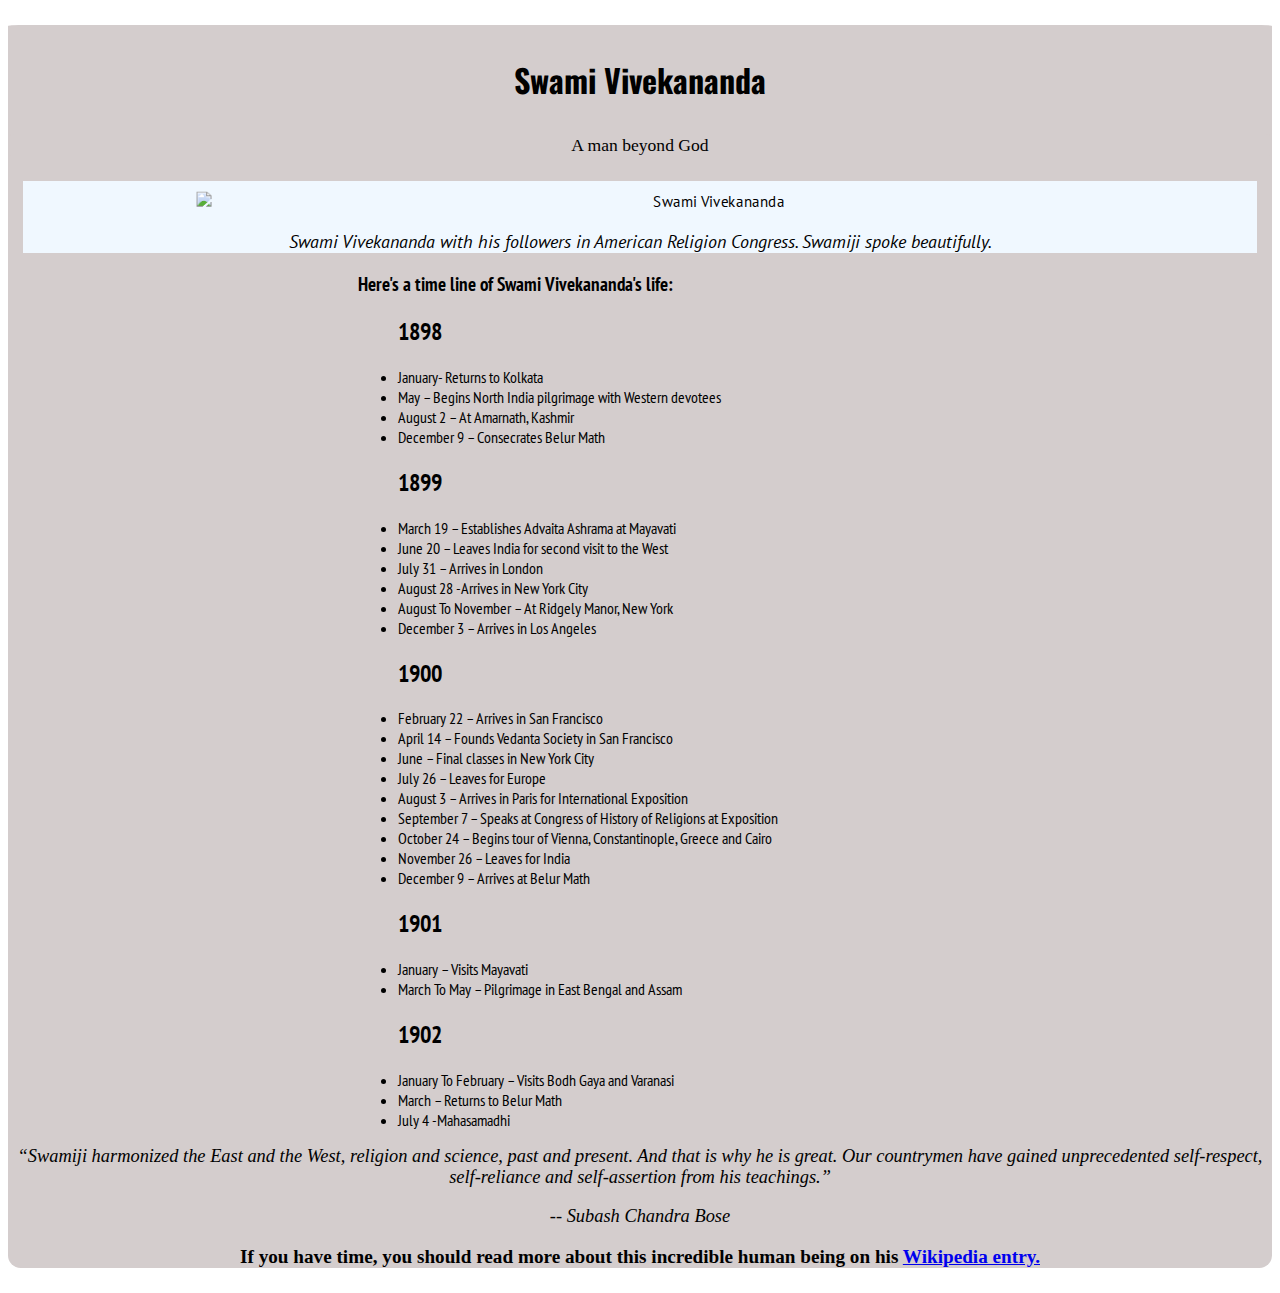
==== index.html @ 16ff36db "Rename Tribute_Page.html to index.html" ====
<!DOCTYPE html>
<html>
        <head>
                <meta name="viewport" content="width=device-width, initial-scale=1.0">
                <link href="https://fonts.googleapis.com/css?family=Oswald" rel="stylesheet">
                <link href="https://fonts.googleapis.com/css?family=PT+Sans:400i" rel="stylesheet">
                <link href="https://fonts.googleapis.com/css?family=PT+Sans+Narrow" rel="stylesheet">
            <link rel="stylesheet" type="text/css" href="Tribute_Page.css">
            <link rel="icon" href="favicon.ico" />
            <title>Swami Vivekananda</title>
        </head>
        <main>
            <body>
                <div class="container">
              <header class="container" id="top"><h1>Swami Vivekananda</h1></header>
              <div class="container" id="toprel">A man beyond God</div>
              <div class="imgdiv">
                  <img src="SVHead.jpg" alt="Swami Vivekananda" id="img">
                  <p>Swami Vivekananda with his followers in American Religion Congress.
                    Swamiji spoke beautifully.</p>
              </div>
                <section class="timeline">
                    <h3>Here's a time line of Swami Vivekananda's life:<br></h3>
                    <ul>
                        <h2>1898</h2>
                        <li>January- Returns to Kolkata</li>
                        <li>May – Begins North India pilgrimage with Western devotees</li>
                        <li>August 2 – At Amarnath, Kashmir</li>
                        <li>December 9 – Consecrates Belur Math</li>
                        <h2>1899</h2>
                        <li>March 19 – Establishes Advaita Ashrama at Mayavati</li>
                        <li>June 20 – Leaves India for second visit to the West</li>
                        <li>July 31 – Arrives in London</li>
                        <li>August 28 -Arrives in New York City</li>
                        <li>August To November – At Ridgely Manor, New York</li>
                        <li>December 3 – Arrives in Los Angeles</li>
                        <h2>1900</h2>
                        <li>February 22 – Arrives in San Francisco</li>
                        <li>April 14 – Founds Vedanta Society in San Francisco</li>
                        <li>June – Final classes in New York City</li>
                        <li>July 26 – Leaves for Europe</li>
                        <li>August 3 – Arrives in Paris for International Exposition</li>
                        <li>September 7 – Speaks at Congress of History of Religions at Exposition</li>
                        <li>October 24 – Begins tour of Vienna, Constantinople, Greece and Cairo</li>
                        <li>November 26 – Leaves for India</li>
                        <li>December 9 – Arrives at Belur Math</li>
                        <h2>1901</h2>
                        <li>January – Visits Mayavati</li>
                        <li>March To May – Pilgrimage in East Bengal and Assam</li>
                        <h2>1902</h2>
                        <li>January To February – Visits Bodh Gaya and Varanasi</li>
                        <li>March – Returns to Belur Math</li>
                        <li>July 4 -Mahasamadhi</li>
                    </ul>
                </section>
                <summary>
                        “Swamiji harmonized the East and the West, religion and science, past and present.  And that is why he is great.  Our countrymen have gained unprecedented self-respect, self-reliance and self-assertion from his teachings.”    
                    </summary>
                <p>-- Subash Chandra Bose</p>
                <footer>If you have time, you should read more about this incredible human being on his <a href="https://en.wikipedia.org/wiki/Swami_Vivekananda">Wikipedia entry.</a></footer>    
                </div>        
            </body>
         </main>
</html>
---- Tribute_Page.css ----
.container{
    margin: 25px auto 25px auto;
    border-radius: 1%;
    background-color: rgb(212, 205, 205);
}
.imgdiv{
    display: block;
    padding-top: 10px;
    margin: 15px 15px 15px 15px;
    background-color: aliceblue;
    text-align: center;
    font-family: 'PT Sans', sans-serif;
}
#top{
    text-align: center;
    padding: 10px 10px;
    font-family: 'Oswald', sans-serif;
}
#toprel{
    text-align: center;
    margin-top: -25px;
    font-family: PT Sans', sans-serif';
    font-size: 1.1em;
}
#img{
    max-width: 100%;
    display: block;
    height: auto;
}
.timeline{
    padding-left: 700px;
    font-family: 'PT Sans Narrow', sans-serif;
}
summary,p{
    text-align: center;
    font-size: 1.15em;
    font-style: italic;
}
footer{
    text-align: center;
    font-weight: bold;  
    font-size: 1.2em;
}
@media (max-width: 1920px) {
    [id="img"]{
    padding-left: 450px;   }
}
@media (max-width: 1820px){
    [id="img"]{
        transform: scale(0.95);
        padding-left: 150px;
    }
    [class="timeline"]{
        padding-left: 350px;
    }
}
@media (max-width: 1024px){
    [id="img"]{
        transform: scale(0.95);
        padding-left: 5px;
        padding-right: 6px;
    }
    [class="timeline"]{
        padding-left: 30px;
    }
}
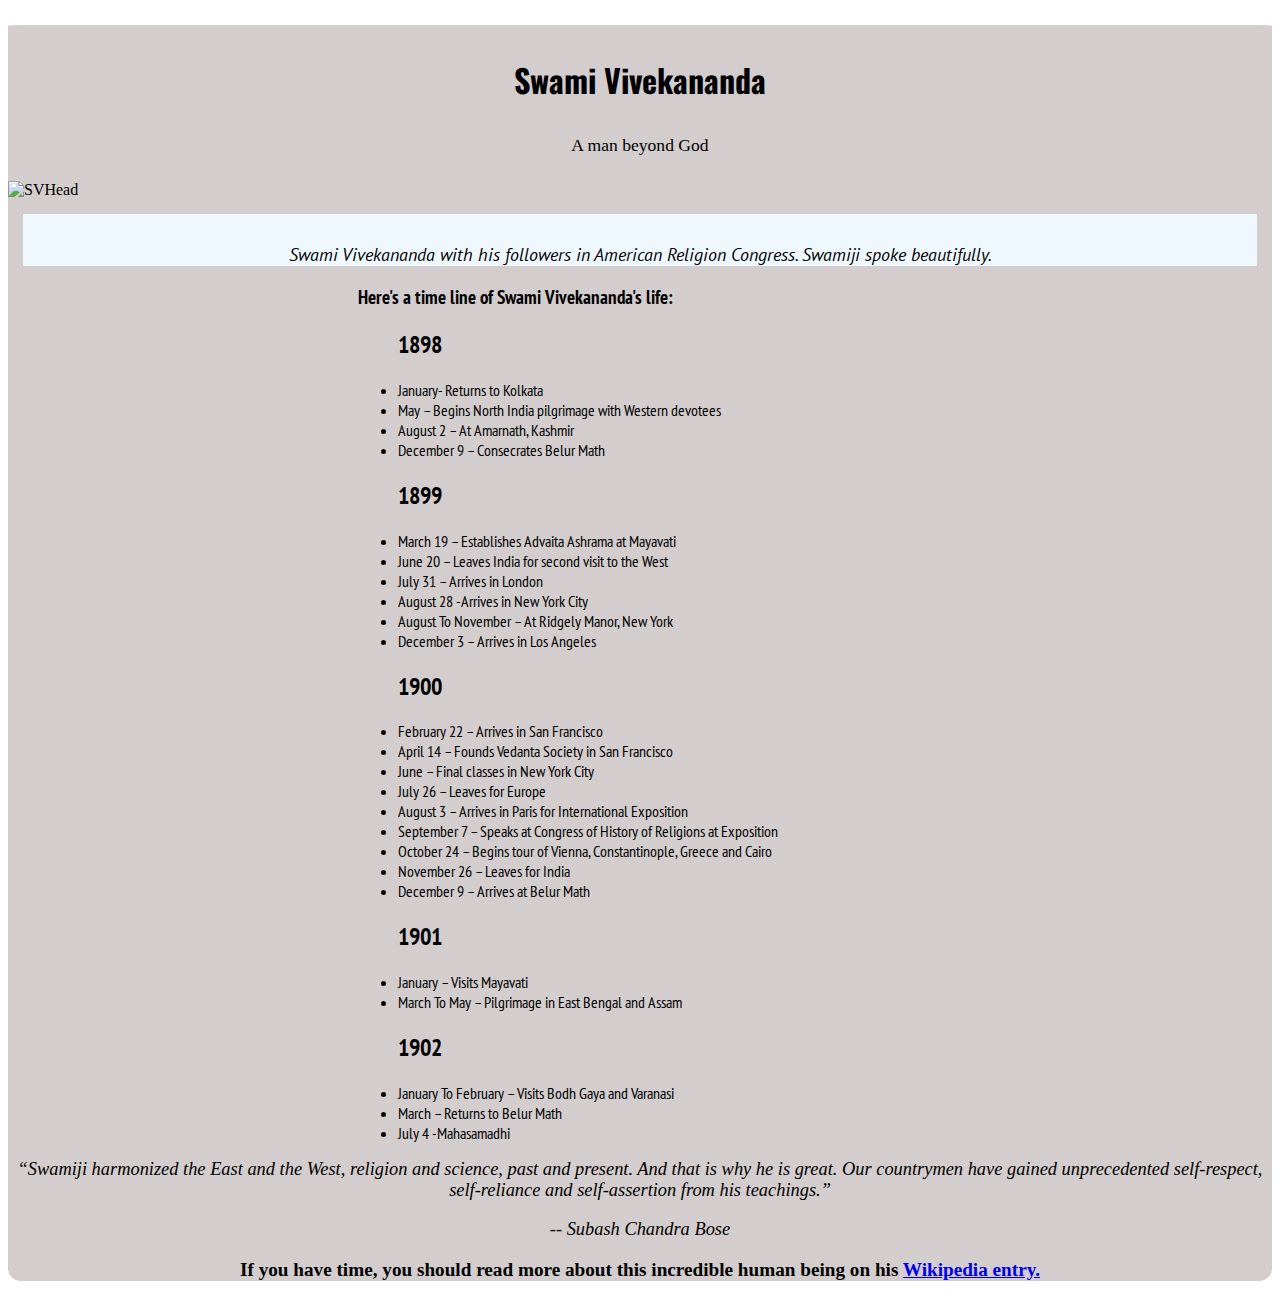
==== commit 09766820: "Rename Tribute_Page.html to index.html" ====
--- a/index.html
+++ b/index.html
@@ -14,9 +14,9 @@
                 <div class="container">
               <header class="container" id="top"><h1>Swami Vivekananda</h1></header>
               <div class="container" id="toprel">A man beyond God</div>
+                        <img src="SVHead.jpg" alt="SVHead">
               <div class="imgdiv">
-                  <img src="SVHead.jpg" alt="Swami Vivekananda" id="img">
-                  <p>Swami Vivekananda with his followers in American Religion Congress.
+                                  <p>Swami Vivekananda with his followers in American Religion Congress.
                     Swamiji spoke beautifully.</p>
               </div>
                 <section class="timeline">
--- a/Tribute_Page.css
+++ b/Tribute_Page.css
@@ -63,4 +63,4 @@
     [class="timeline"]{
         padding-left: 30px;
     }
-}+}
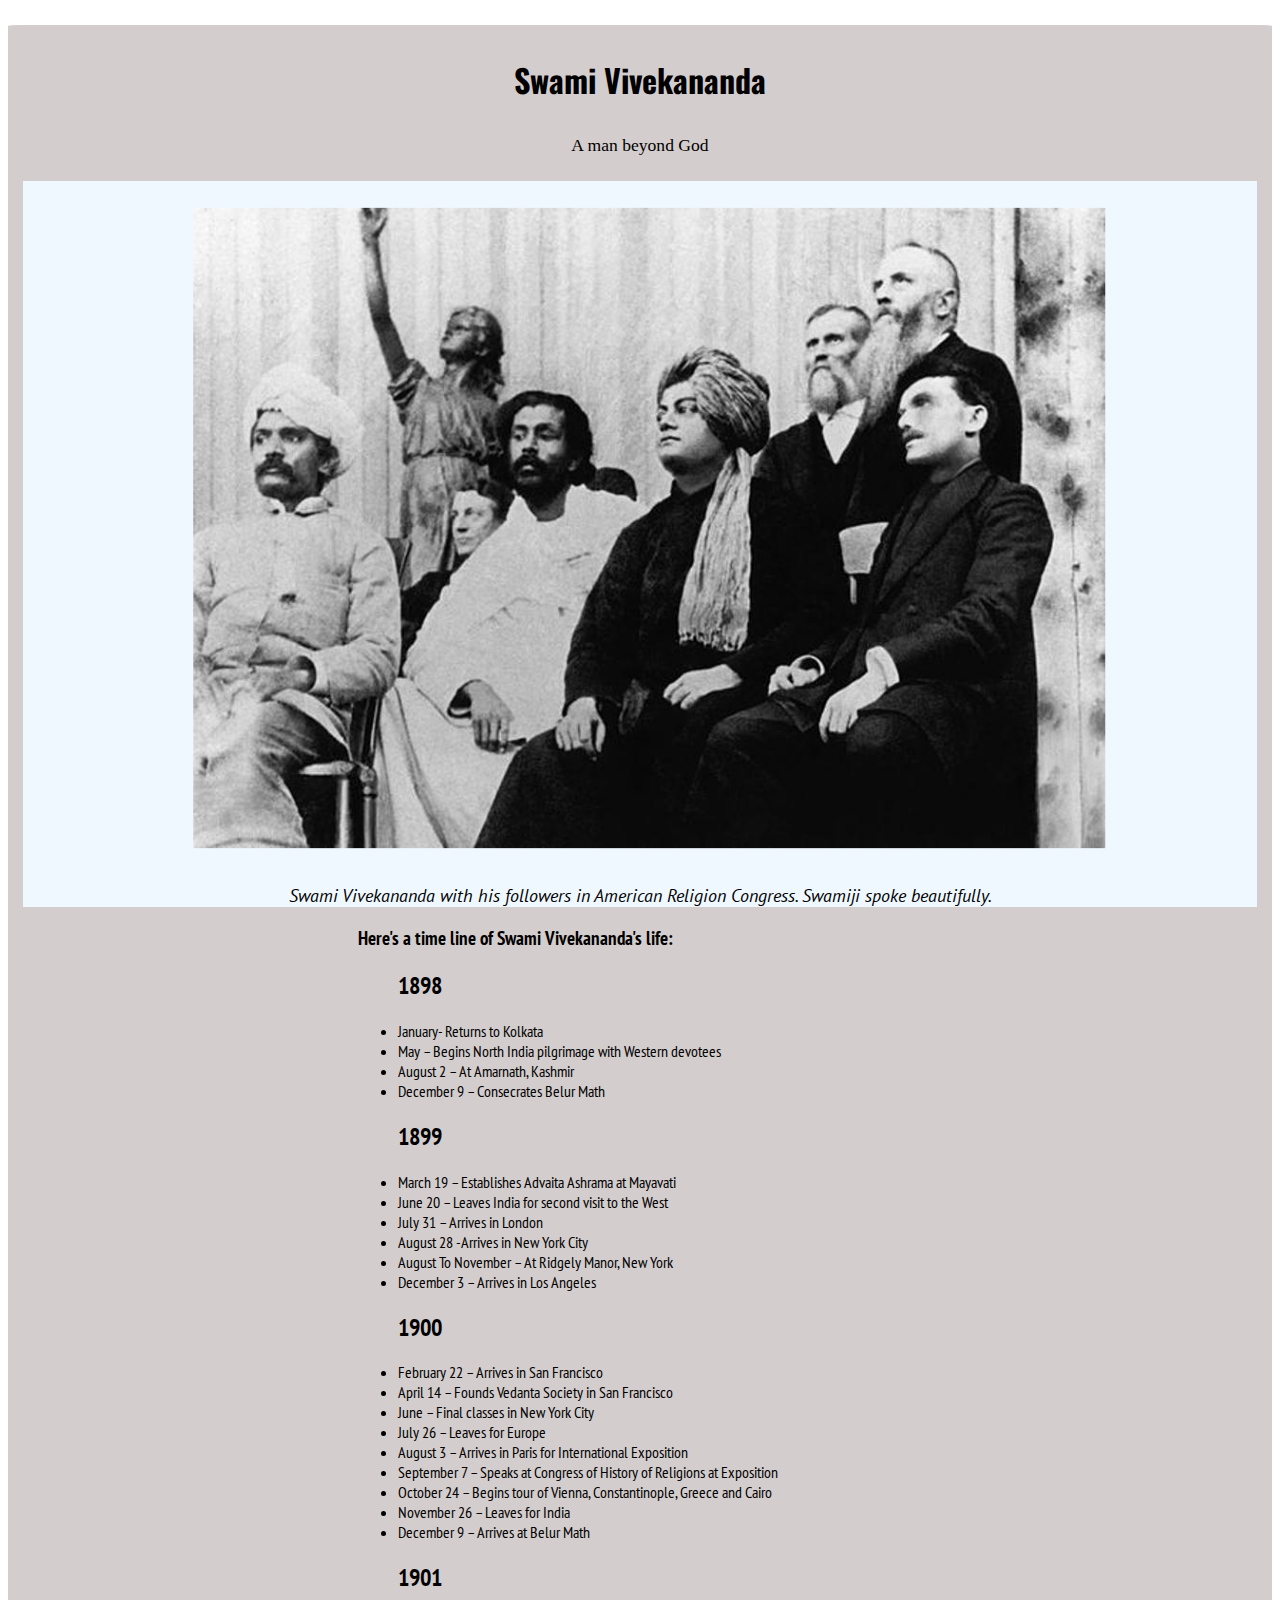
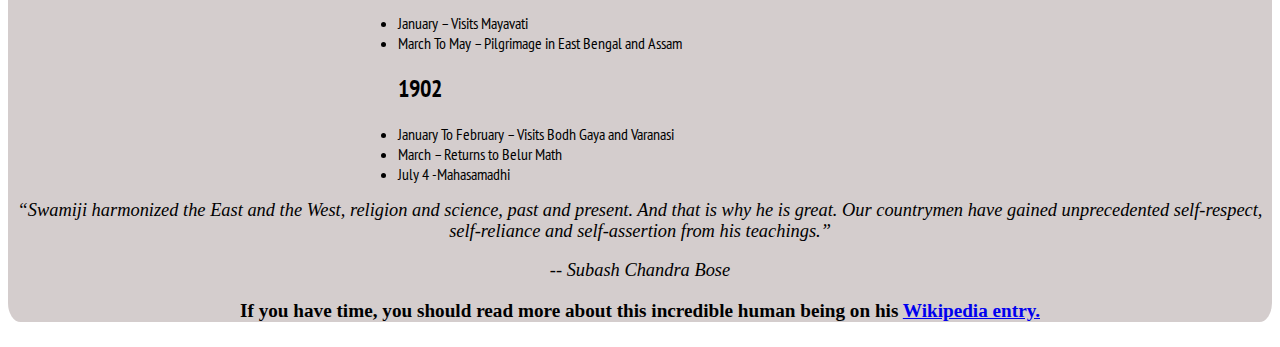
==== commit 5e36fe2a: "Update index.html" ====
--- a/index.html
+++ b/index.html
@@ -1,10 +1,10 @@
 <!DOCTYPE html>
 <html>
-        <head>
-                <meta name="viewport" content="width=device-width, initial-scale=1.0">
-                <link href="https://fonts.googleapis.com/css?family=Oswald" rel="stylesheet">
-                <link href="https://fonts.googleapis.com/css?family=PT+Sans:400i" rel="stylesheet">
-                <link href="https://fonts.googleapis.com/css?family=PT+Sans+Narrow" rel="stylesheet">
+    <head>
+        <meta name="viewport" content="width=device-width, initial-scale=1.0">
+            <link href="https://fonts.googleapis.com/css?family=Oswald" rel="stylesheet">
+            <link href="https://fonts.googleapis.com/css?family=PT+Sans:400i" rel="stylesheet">
+            <link href="https://fonts.googleapis.com/css?family=PT+Sans+Narrow" rel="stylesheet">
             <link rel="stylesheet" type="text/css" href="Tribute_Page.css">
             <link rel="icon" href="favicon.ico" />
             <title>Swami Vivekananda</title>
@@ -14,8 +14,8 @@
                 <div class="container">
               <header class="container" id="top"><h1>Swami Vivekananda</h1></header>
               <div class="container" id="toprel">A man beyond God</div>
-                        <img src="SVHead.jpg" alt="SVHead">
               <div class="imgdiv">
+                    <img src="SVHead.jpg" alt="SVHead"  id="img">
                                   <p>Swami Vivekananda with his followers in American Religion Congress.
                     Swamiji spoke beautifully.</p>
               </div>
